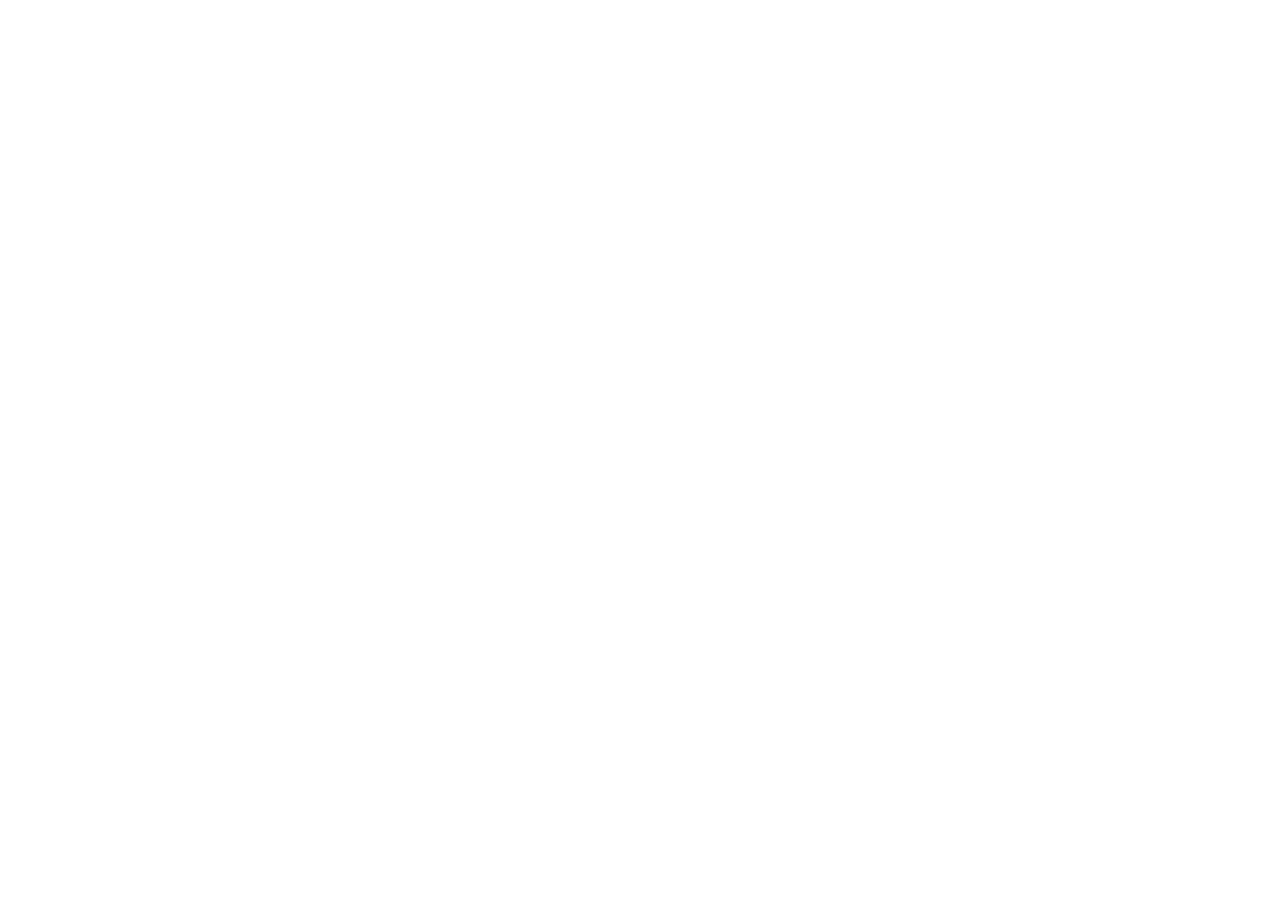
==== index.html @ 534a46a5 "nklhnk" ====
<!DOCTYPE html>
<html lang="en">
<head>
  <meta charset="UTF-8">
  <meta name="viewport" content="width=device-width, initial-scale=1.0">
  <link rel="stylesheet" href="./main.css">
  <title>Document</title>
</head>
<body>
  
</body>
</html>
---- main.css ----
/*# sourceMappingURL=main.css.map */
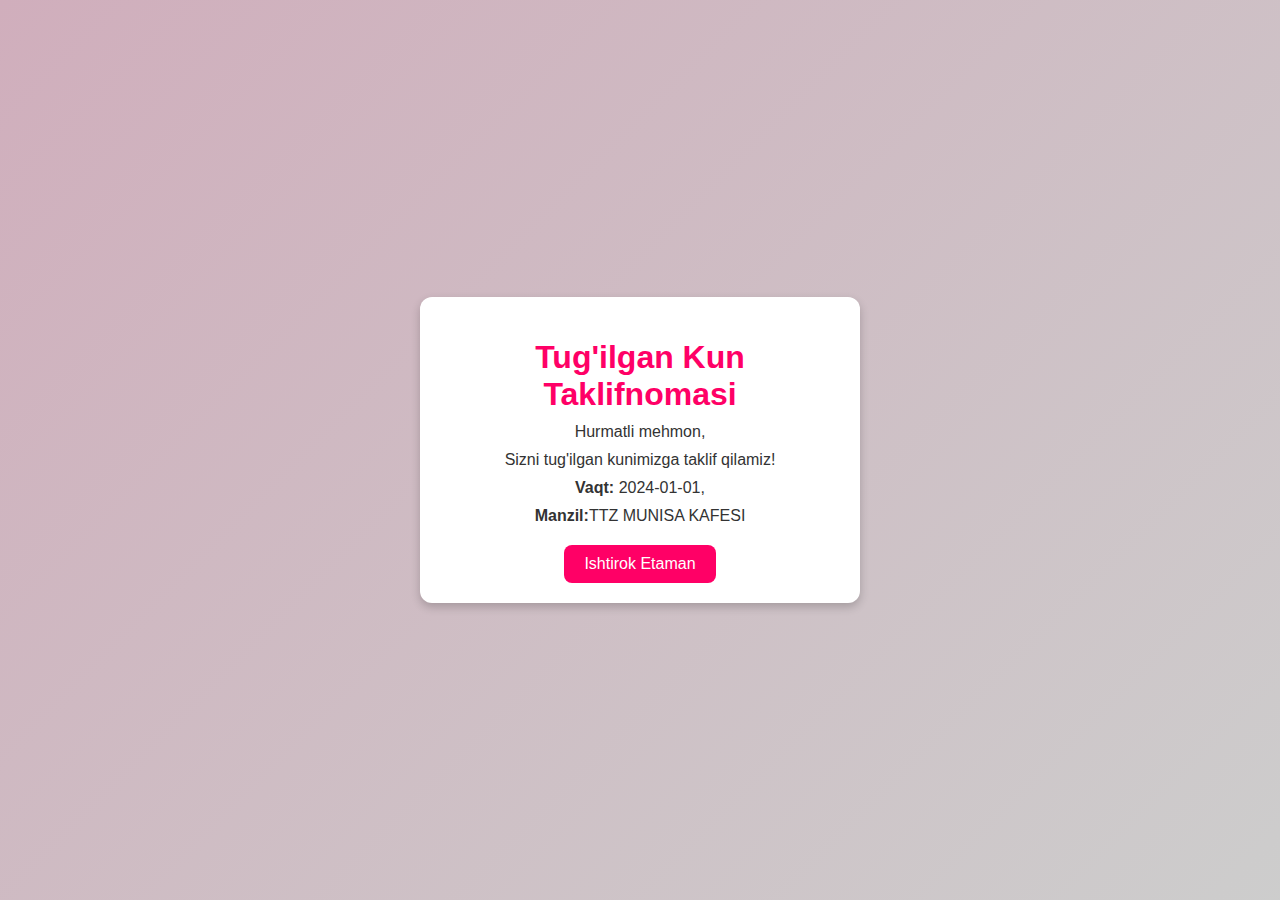
==== commit 0a443d6a: "Added invitation site files" ====
--- a/index.html
+++ b/index.html
@@ -1,12 +1,82 @@
 <!DOCTYPE html>
 <html lang="en">
 <head>
-  <meta charset="UTF-8">
-  <meta name="viewport" content="width=device-width, initial-scale=1.0">
-  <link rel="stylesheet" href="./main.css">
-  <title>Document</title>
+    <meta charset="UTF-8">
+    <meta name="viewport" content="width=device-width, initial-scale=1.0">
+    <title>Tug'ilgan Kun Taklifnomasi</title>
+    <style>
+        body {
+            font-family: Arial, sans-serif;
+            margin: 0;
+            padding: 0;
+            background: linear-gradient(135deg, rgb(208, 174, 188), #17171537);
+            color: #333;
+            display: flex;
+            align-items: center;
+            justify-content: center;
+            height: 100vh;
+        }
+        .invitation {
+            background: #fff;
+            border-radius: 12px;
+            padding: 20px;
+            box-shadow: 0 4px 10px rgba(0, 0, 0, 0.2);
+            text-align: center;
+            max-width: 400px;
+            width: 100%;
+        }
+        .invitation h1 {
+            font-size: 2rem;
+            margin-bottom: 10px;
+            color: #f06;
+        }
+        .invitation p {
+            font-size: 1rem;
+            margin: 10px 0;
+        }
+        .invitation .cta {
+            margin-top: 20px;
+        }
+        .invitation .cta button {
+            background: #f06;
+            color: #fff;
+            border: none;
+            padding: 10px 20px;
+            font-size: 1rem;
+            border-radius: 8px;
+            cursor: pointer;
+            transition: background 0.3s ease;
+        }
+        .invitation .cta button:hover {
+            background: #d00549;
+        }
+    </style>
 </head>
 <body>
-  
+    <div class="invitation">
+        <h1>Tug'ilgan Kun Taklifnomasi</h1>
+        <p id="invitee-name">Hurmatli mehmon,</p>
+        <p>Sizni tug'ilgan kunimizga taklif qilamiz!</p>
+        <p><strong>Vaqt:</strong> 2024-01-01, </p>
+        <p><strong>Manzil:</strong>TTZ MUNISA KAFESI </p>
+        <div class="cta">
+            <button onclick="acceptInvitation()">Ishtirok Etaman</button>
+        </div>
+    </div>
+
+    <script>
+        // Dinamik ism kiritish uchun kod
+        const urlParams = new URLSearchParams(window.location.search);
+        const name = urlParams.get('name');
+        const inviteeNameElement = document.getElementById('invitee-name');
+
+        if (name) {
+            inviteeNameElement.textContent = `${name}, sizni taklif qilamiz!`;
+        }
+
+        function acceptInvitation() {
+            alert('Rahmat! Ishtirokingizni sabrsizlik bilan kutamiz!');
+        }
+    </script>
 </body>
-</html>+</html>
